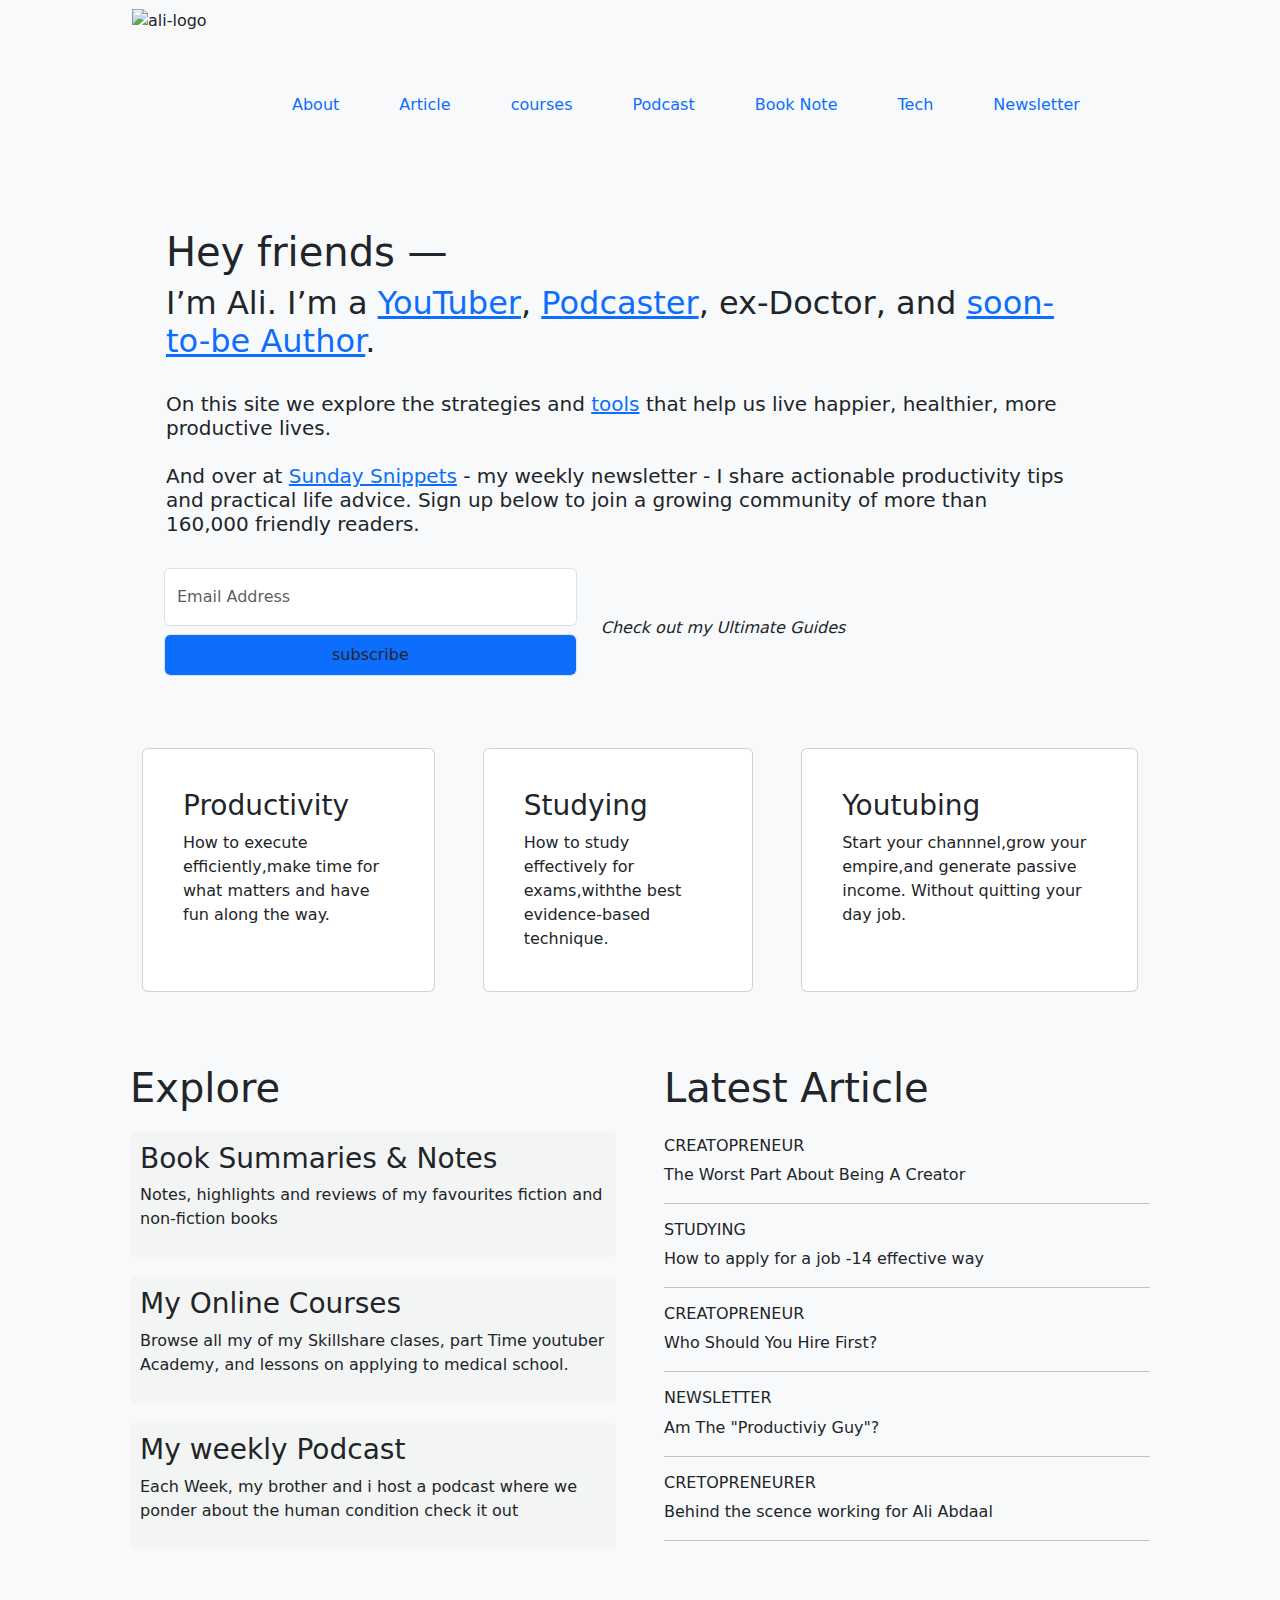
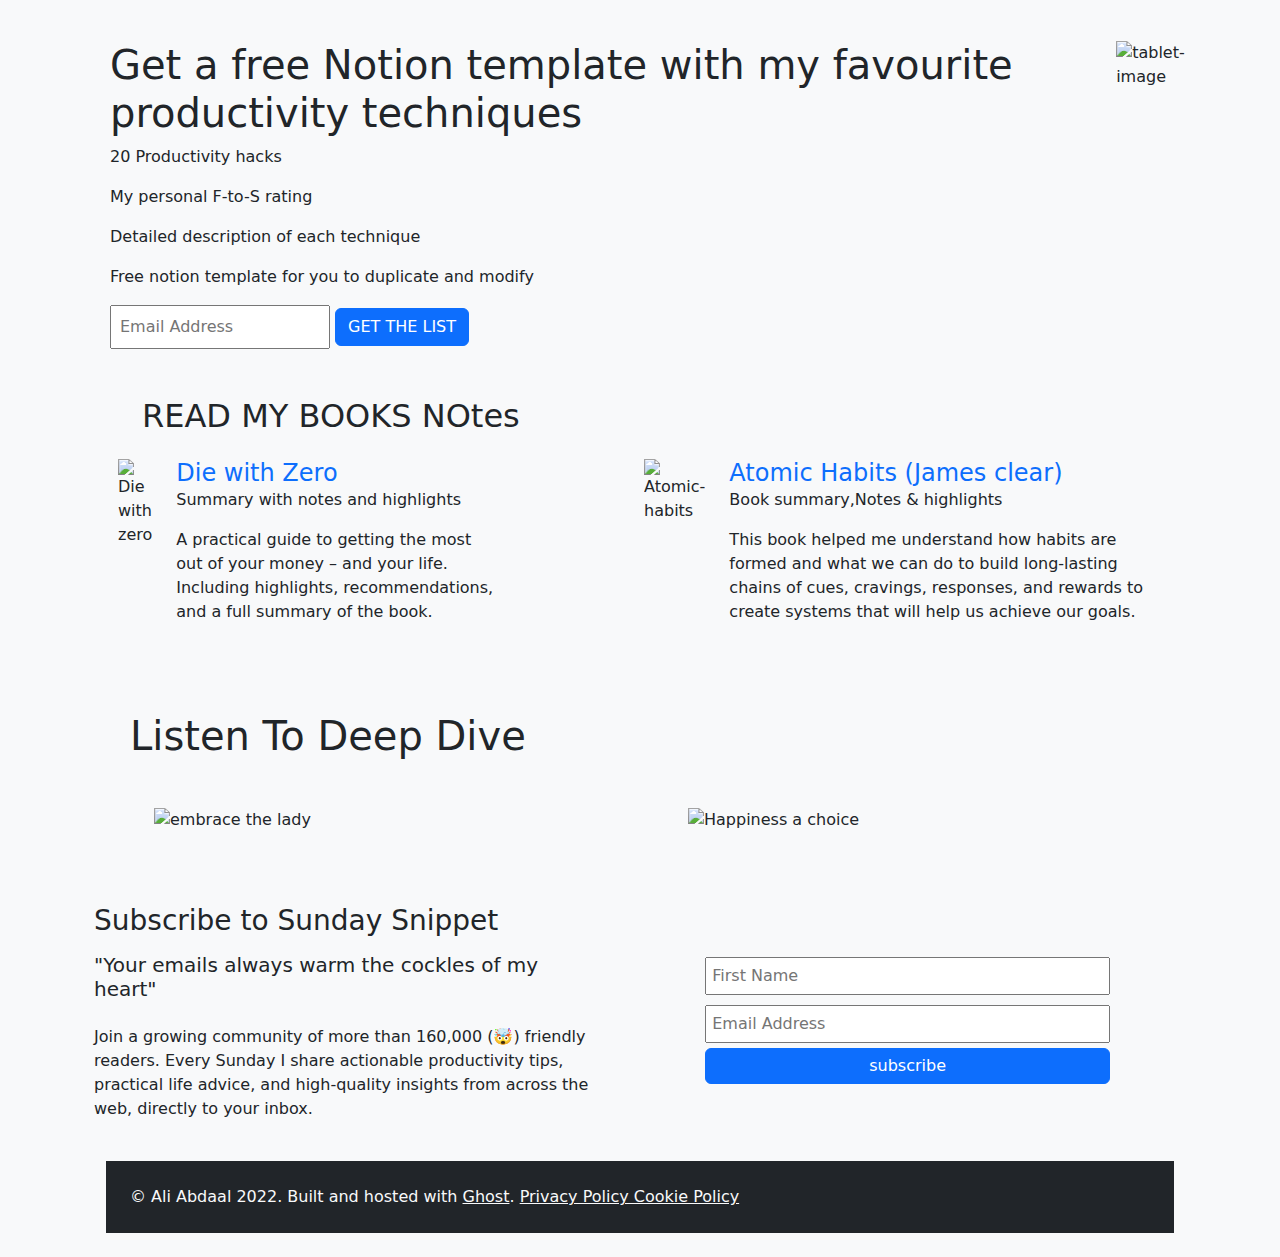
==== ali.html @ 202e2af3 "updating my portfolio with some personal projects" ====
<!DOCTYPE html>
<html lang="en">
<head>
   <meta charset="UTF-8">
   <meta http-equiv="X-UA-Compatible" content="IE=edge">
   <meta name="viewport" content="width=device-width, initial-scale=1.0">
   <title>Project</title>
   <link rel="stylesheet" href="ali.css">
   <link href="https://cdn.jsdelivr.net/npm/bootstrap@5.3.3/dist/css/bootstrap.min.css" rel="stylesheet" integrity="sha384-QWTKZyjpPEjISv5WaRU9OFeRpok6YctnYmDr5pNlyT2bRjXh0JMhjY6hW+ALEwIH" crossorigin="anonymous">
</head>
<body class="bg-light">
   <div class="container ">
      <nav class="navbar ">
         <div class="nav ">
            <div class="app-logo ">
               <img src="image/ali-logo.png" alt="ali-logo">
            </div>
          <ul class=" menu ">
             <li class=" "> <a href="#">About</a></li>
             <li class=""> <a href="#">Article</a></li>
             <li class=" "> <a href="#">courses</a></li>
             <li class=" "> <a href="#">Podcast</a></li>
             <li class=" "><a href="#">Book Note</a></li>
             <li class=" "><a href="#">Tech</a></li>
            <li class=""><a href="#">Newsletter</a></li>
          </ul>
         </div>
      </nav>
      <div class="container text-center mt-5">
         <div class="d-flex align-items-center justify-content-between">
            <div class="introduction px-5 m-4">
              <div class="text-start h1"><h1 >Hey friends — </h1></div> 
                <h2 class="text-start">I’m Ali. I’m a <u class="text-primary"> YouTuber</u>, <u class="text-primary"> Podcaster</u>, ex-Doctor, and <u class="text-primary"> soon-to-be Author</u>.</h2> <br>
               <h5 class="text-start" >On this site we explore the strategies and <u class="text-primary">tools</u>  that help us live happier, healthier, more productive lives. <br><br>
               And over at <u class="text-primary"> Sunday Snippets</u> - my weekly newsletter - I share actionable productivity tips and practical life advice. Sign up below to join a growing community of more than 160,000 friendly readers.
               </h5>
            </div>
            <div class="image-keyboard px-4 ">
               <img src="image/Ali-Abdaal-Keyboard-1.jpg" alt=""  class="img-fluid">
            </div>
         </div>
         <div class="container " id="fancy">
            <input type="email" placeholder="Email Address" class="fancy form-control  row py-3 ">
            <input type="button" value="subscribe" class="fancy form-control row p-2 mt-2 bg-primary">
         </div>
      </div> <br> <br>
      <div><p><i>Check out my Ultimate Guides</i></p></div> 
      <div class="container">
       <div class="carding d-flex p-4 mt-5 justify-content-between">
          <div class="card mx-4 p-4">
               <div class=" motivation-columny-one card-body">
                  <i></i> 
                  <h3 class="card-title">Productivity</h3>
                  <p class="card-text">How to execute efficiently,make time for what matters and have fun along the way.  </p>
             </div>
         </div>   
         <div class="card mx-4 p-4">
            <div class=" motivation-columny-two card-body">
               <i></i> 
               <h3 class="card-title">Studying</h3>
               <p class="card-text">How to study effectively for exams,withthe best evidence-based technique.  </p>
            </div>
         </div>  
         <div class="card mx-4 p-4">
            <div class=" motivation-columny=three card-body">
               <i></i> 
               <h3 class="card-title">Youtubing</h3>
               <p class="card-text">Start your channnel,grow your empire,and generate passive income. Without quitting your day job.  </p>
            </div>
         </div> 
       </div>
      </div>
      <div class="side-article row p-5 gx-5 mt-4">
         <div class="explore col ">
              <p class="h1">Explore</p> 
            <div class="book-card">
               <i></i>
               <div class="book">
                  <h3>Book Summaries & Notes</h3>
                  <p>Notes, highlights and reviews of my favourites fiction and non-fiction books</p>
               </div>
            </div>
            <div class="myonline-card">
               <div class="Myonline">
                  <h3>My Online Courses </h3>
                  <p>Browse all my of my Skillshare clases, part Time youtuber Academy, and lessons on applying to medical school. </p>
               </div>
            </div>
            <div class="podcast-card">
               <div class="podcast">
                  <h3>My weekly Podcast</h3>
                  <p>Each Week, my brother and i host a podcast where we ponder about the human condition check it out</p>
               </div>
            </div>
            
         </div>
         <div class="article col">
            <p class="h1 mb-4"> Latest Article</p>
            <h6>CREATOPRENEUR</h6>
            <p>The Worst Part About Being A Creator</p> <hr>
            <h6>STUDYING</h6>
            <p>How to apply for a job -14 effective way</p> <hr>
            <h6>CREATOPRENEUR</h6>
            <p>Who Should You Hire First?</p> <hr>
            <h6>NEWSLETTER</h6>
            <p>Am The "Productiviy Guy"?</p> <hr>
            <h6>CRETOPRENEURER</h6>
            <p>Behind the scence working for Ali Abdaal</p> <hr>
         </div>
      </div>
      
      <div class="container mt-4 mx-3 ">
         <div class="tablet d-flex">
            <div class="get">
               <p class="h1">Get a free Notion template with my favourite productivity techniques</p>
               <i></i> <p> 20 Productivity hacks</p>
               <i></i> <i></i> <p>My personal F-to-S rating</p>
               <i></i> <p>Detailed description of each technique</p>
               <i></i> <p>Free notion template for you to duplicate and modify </p>
               <input type="email" placeholder="Email Address" class="p-2">
              <button class="btn btn-primary">GET THE LIST </button>
            </div>
            <div class="tablet-image ">
               <img src="image/Productivity-Techniques-Notion-Template-Home-1.jpg" alt="tablet-image" width="500px">
            </div>
         </div>
      </div>
     
      
      <div class="container mt-5">
         <p class="h2 my-4 mx-5">READ MY BOOKS NOtes</p>
         <div class="novels d-flex g-4">
            <div class="with-zero d-flex px-4">
               <div class="with-zero-img">
                  <img src="image/Your-Money-or-Your-Life.jpg" alt="Die with zero" width="150px">
               </div>
               <div class="with-zero-paragh px-4 pb-5">
                  <p class="h4 text-primary mb-0">Die with Zero</p>
                  <p class="">Summary with notes and highlights</p>
                  <p>A practical guide to getting the most out of your money – and your life. Including highlights, recommendations, and a full summary of the book.</p>
               </div>
            </div>
   
            <div class="atomic-habits d-flex " style="padding-left: 100px;"> 
               <div class="atomic-habits-img">
                  <img src="image/Atomic-Habits.jpg" alt="Atomic-habits" width="150px">
               </div>
               <div class="atomic-habits-paragh px-4">
                  <p class=" h4 text-primary mb-0">Atomic Habits (James clear) </p>
                  <p>Book summary,Notes & highlights</p>
                  <p>This book helped me understand how habits are formed and what we can do to build long-lasting chains of cues, cravings, responses, and rewards to create systems that will help us achieve our goals.</p>
               </div>
              
            </div>
            
         </div>
      </div>
 

      <h1 class="my-4 mx-5">Listen To Deep Dive</h1>
      <div class="embrace d-flex p-4">
         <img src="image/2022-08-05 00_15_40-Window.png" alt="embrace the lady"  width="450px" class="mx-5" >
         <img src="image/2022-08-05 00_15_00-Window.png" alt="Happiness a choice" width="450px" class="mx-5">
      </div>
      <div class="container">
         <div class="subcribe-snippet d-flex mt-5" >
            <div class="request">
               <i></i> <p class="h3 mb-3">Subscribe to Sunday Snippet</p>
               <h5 class=" mb-4">"Your emails always warm the cockles of my heart"</h5>
                  <p id="seperate">Join a growing community of more than 160,000 (🤯) friendly <br> readers. Every Sunday I share actionable productivity tips, <br> practical life advice, and high-quality insights from across the  web, directly to your inbox.
               </p>
            </div>
            <div class="subscriber mx-5 p-5">
               <input type="text" placeholder="First Name" class="emalt ">
               <input type="email" placeholder="Email Address" class=" emalt">
               <input type="button" value="subscribe" class="btn btn-primary" id="bty">
            </div>
         </div>
      </div>
     
      <div class="footer d-flex bg-dark text-light p-4 m-4">
         <div class="policy text-light">
            © Ali Abdaal 2022. Built and hosted with <u> Ghost</u>.
           <u>Privacy Policy Cookie Policy</u> 
         </div>
         <div class="social-icon">
            <i></i>
            <i></i>
            <i></i>
            <i></i>
            <i></i>
            <i></i>
         </div>
      </div>
     


   </div>
</body>
</html>
---- ali.css ----
* {
    margin:0;
    padding: 0;
    box-sizing: border-box;
 }
 
 body{
    background-color: rgb(222, 229, 236);
    width: 100vw;
 }
 
 body .container .navbar .nav {
    display: flex;
    justify-content: space-between;
    align-items: center;
    margin-left: 50px;
 }
 
 
 
 body .container .navbar .nav ul {
    display: flex;
    margin-left: 100px;
    justify-content:space-between;
    padding: 50px 30px 5px 30px;
    list-style-type: none;
 }
 
 body .container .navbar .nav ul li {
    margin: 10px 30px 10px 30px;
 }
 
 body .container .navbar .nav ul li> a {
    text-decoration: none;
 }
 
 #fancy{
    width: 40%;
    float: left;
    margin-left: 70px;
 }
 
 .carding {
    float: left;
 }
 .book-card {
    background-color: rgb(243, 244, 244);
    margin: 20px 0;
    padding: 10px;
    border-radius: 5px;
 }
 .myonline-card {
    background-color: rgb(243, 244, 244);
    margin: 20px 0;
    padding: 10px;
    border-radius: 5px;
 }
 .podcast-card{
    background-color: rgb(243, 244, 244);
    margin: 20px 0;
    padding: 10px;
    border-radius: 5px;
 }
 
 .emalt {
    width: 100%;
    margin-top: 5px;
    margin-bottom: 5px;
    margin-left: 20px;
    padding: 5px;
 }
 
 #bty {
    margin-left:20px ;
    padding: 5px;
    width: 100%;
 }
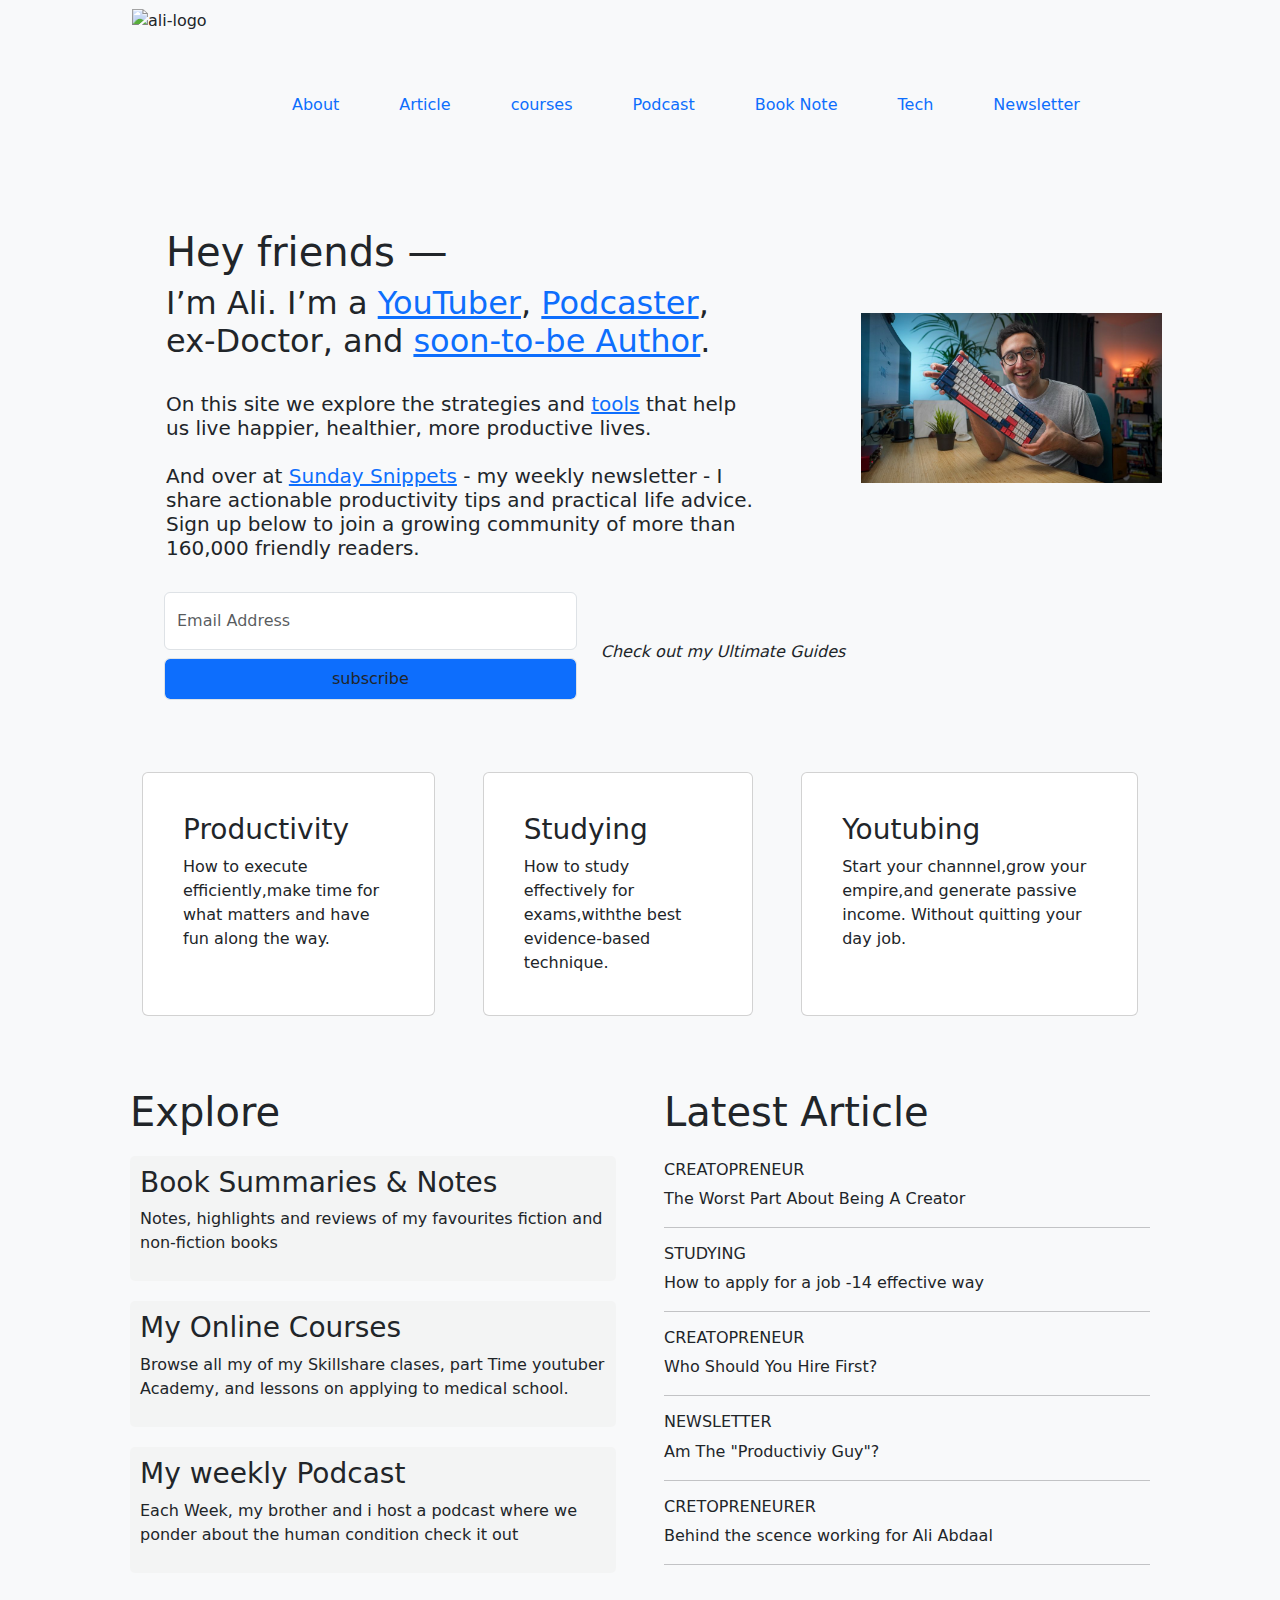
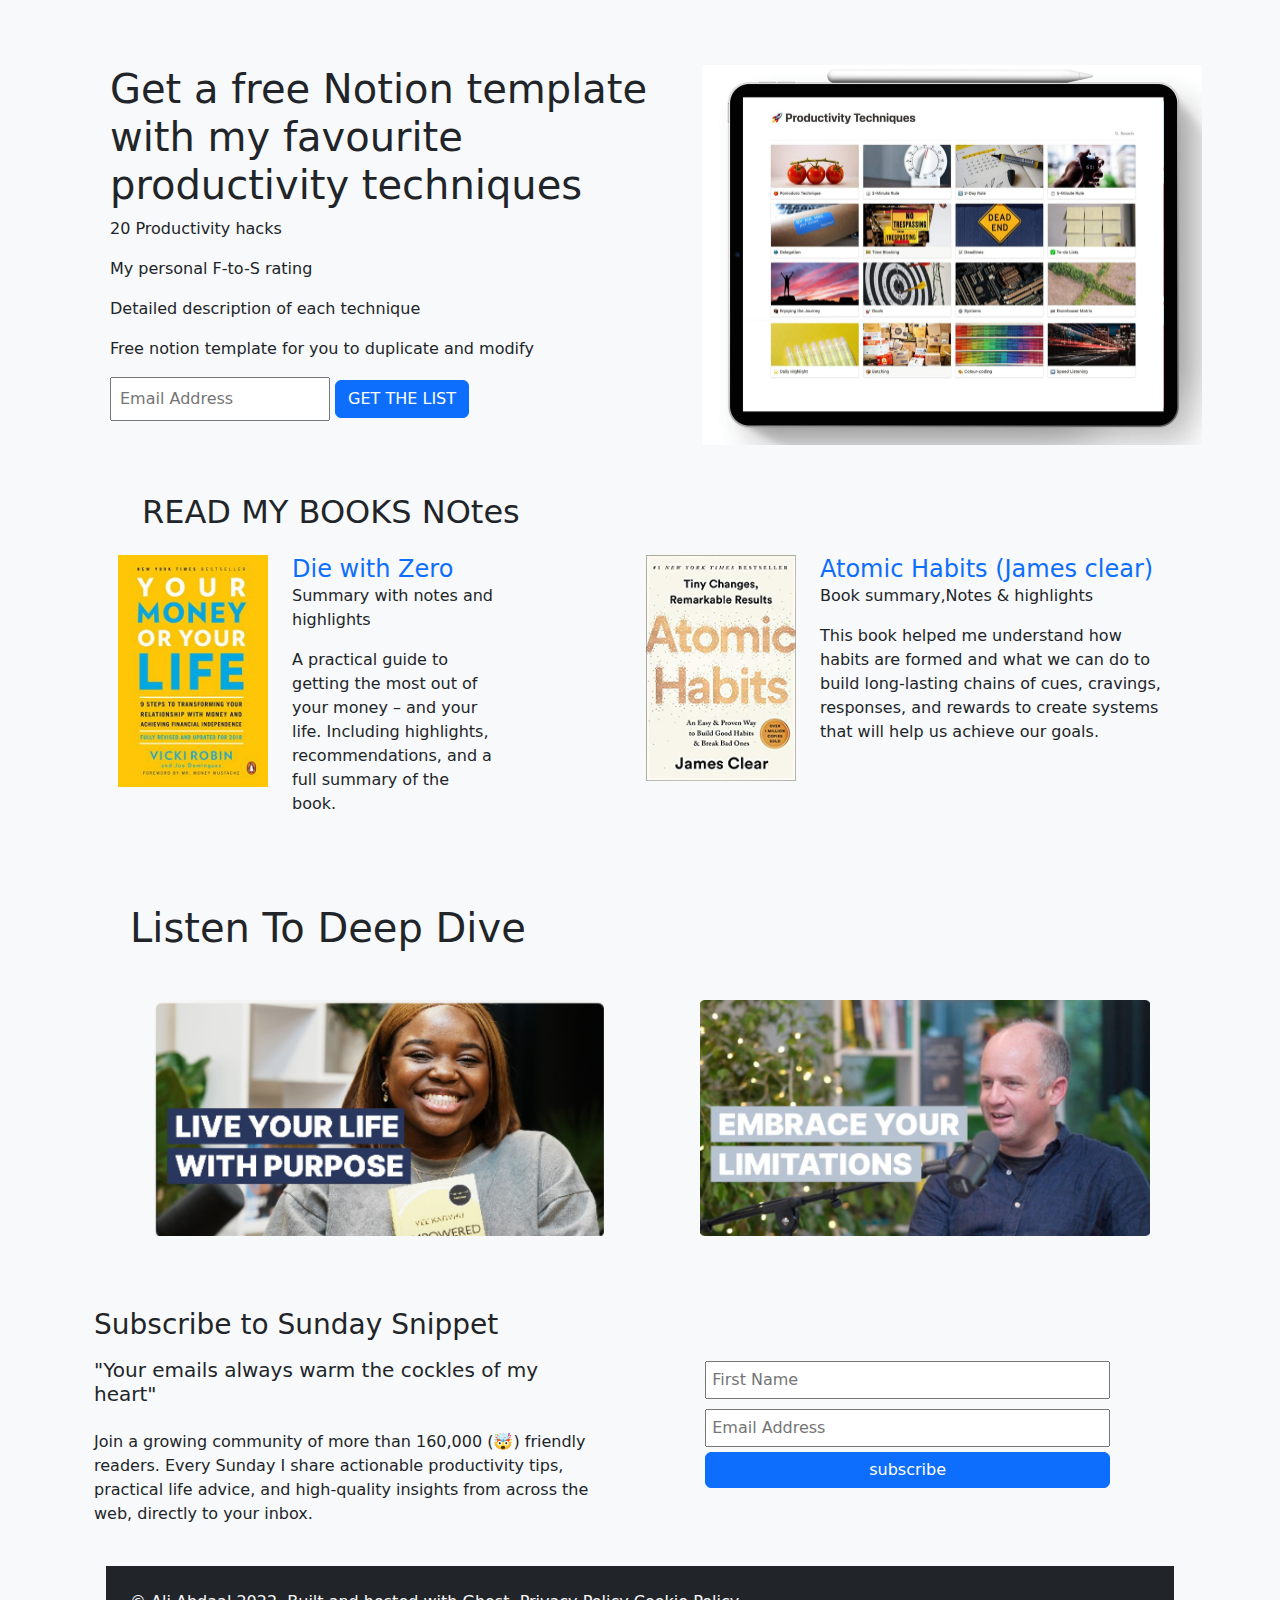
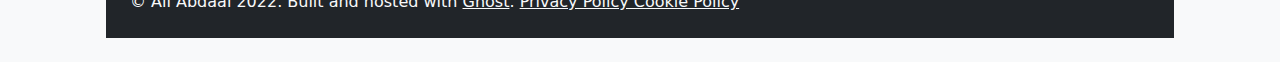
==== commit 03512397: "updating ali website" ====
--- a/ali.html
+++ b/ali.html
@@ -13,7 +13,7 @@
       <nav class="navbar ">
          <div class="nav ">
             <div class="app-logo ">
-               <img src="image/ali-logo.png" alt="ali-logo">
+               <img src="ali-logo.png" alt="ali-logo">
             </div>
           <ul class=" menu ">
              <li class=" "> <a href="#">About</a></li>
@@ -36,7 +36,7 @@
                </h5>
             </div>
             <div class="image-keyboard px-4 ">
-               <img src="image/Ali-Abdaal-Keyboard-1.jpg" alt=""  class="img-fluid">
+               <img src="Ali-Abdaal-Keyboard-1.jpg" alt=""  class="img-fluid">
             </div>
          </div>
          <div class="container " id="fancy">
@@ -121,7 +121,7 @@
               <button class="btn btn-primary">GET THE LIST </button>
             </div>
             <div class="tablet-image ">
-               <img src="image/Productivity-Techniques-Notion-Template-Home-1.jpg" alt="tablet-image" width="500px">
+               <img src="Productivity-Techniques-Notion-Template-Home-1.jpg" alt="tablet-image" width="500px">
             </div>
          </div>
       </div>
@@ -132,7 +132,7 @@
          <div class="novels d-flex g-4">
             <div class="with-zero d-flex px-4">
                <div class="with-zero-img">
-                  <img src="image/Your-Money-or-Your-Life.jpg" alt="Die with zero" width="150px">
+                  <img src="Your-Money-or-Your-Life.jpg" alt="Die with zero" width="150px">
                </div>
                <div class="with-zero-paragh px-4 pb-5">
                   <p class="h4 text-primary mb-0">Die with Zero</p>
@@ -143,7 +143,7 @@
    
             <div class="atomic-habits d-flex " style="padding-left: 100px;"> 
                <div class="atomic-habits-img">
-                  <img src="image/Atomic-Habits.jpg" alt="Atomic-habits" width="150px">
+                  <img src="Atomic-Habits.jpg" alt="Atomic-habits" width="150px">
                </div>
                <div class="atomic-habits-paragh px-4">
                   <p class=" h4 text-primary mb-0">Atomic Habits (James clear) </p>
@@ -159,8 +159,8 @@
 
       <h1 class="my-4 mx-5">Listen To Deep Dive</h1>
       <div class="embrace d-flex p-4">
-         <img src="image/2022-08-05 00_15_40-Window.png" alt="embrace the lady"  width="450px" class="mx-5" >
-         <img src="image/2022-08-05 00_15_00-Window.png" alt="Happiness a choice" width="450px" class="mx-5">
+         <img src="2022-08-05 00_15_40-Window.png" alt="embrace the lady"  width="450px" class="mx-5" >
+         <img src="2022-08-05 00_15_00-Window.png" alt="Happiness a choice" width="450px" class="mx-5">
       </div>
       <div class="container">
          <div class="subcribe-snippet d-flex mt-5" >
